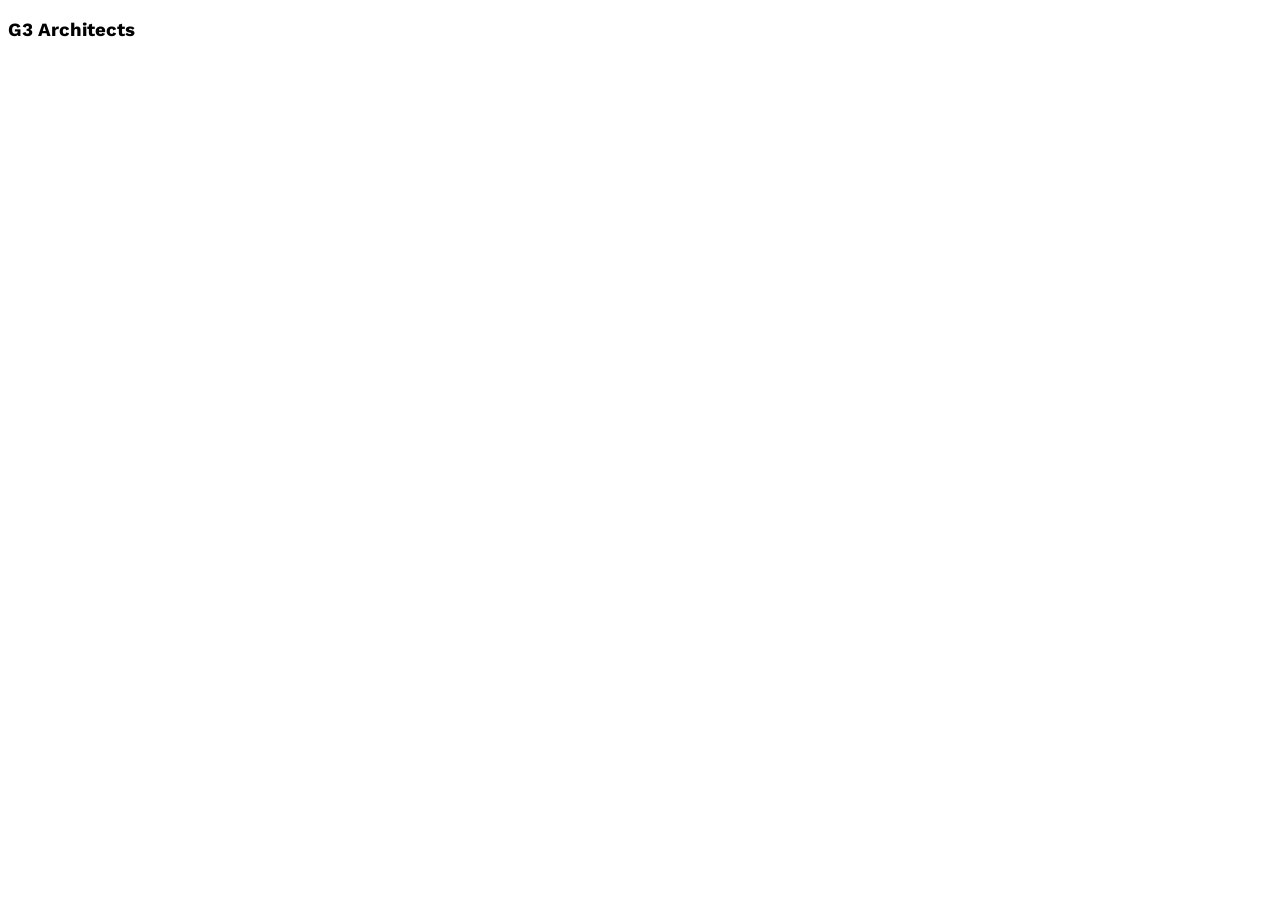
==== architect.html @ 3cc1d554 "added font fammily work sans" ====
<!DOCTYPE html>
<html lang="en">
<head>
    <meta charset="UTF-8">
    <meta name="viewport" content="width=device-width, initial-scale=1.0">
    <title>G4 Architects</title>
    <link rel="preconnect" href="https://fonts.googleapis.com">
<link rel="preconnect" href="https://fonts.gstatic.com" crossorigin>
<link href="https://fonts.googleapis.com/css2?family=Work+Sans:ital,wght@0,100..900;1,100..900&display=swap" rel="stylesheet">
    <link rel="stylesheet" href="./style/style.css">
</head>
<body>
    <header>
        <nav>
            <h3> G3 Architects</h3>
        </nav>
    </header>
    
    
</body>
</html>
---- style/style.css ----
body{
    font-family: "Work Sans", sans-serif;
}
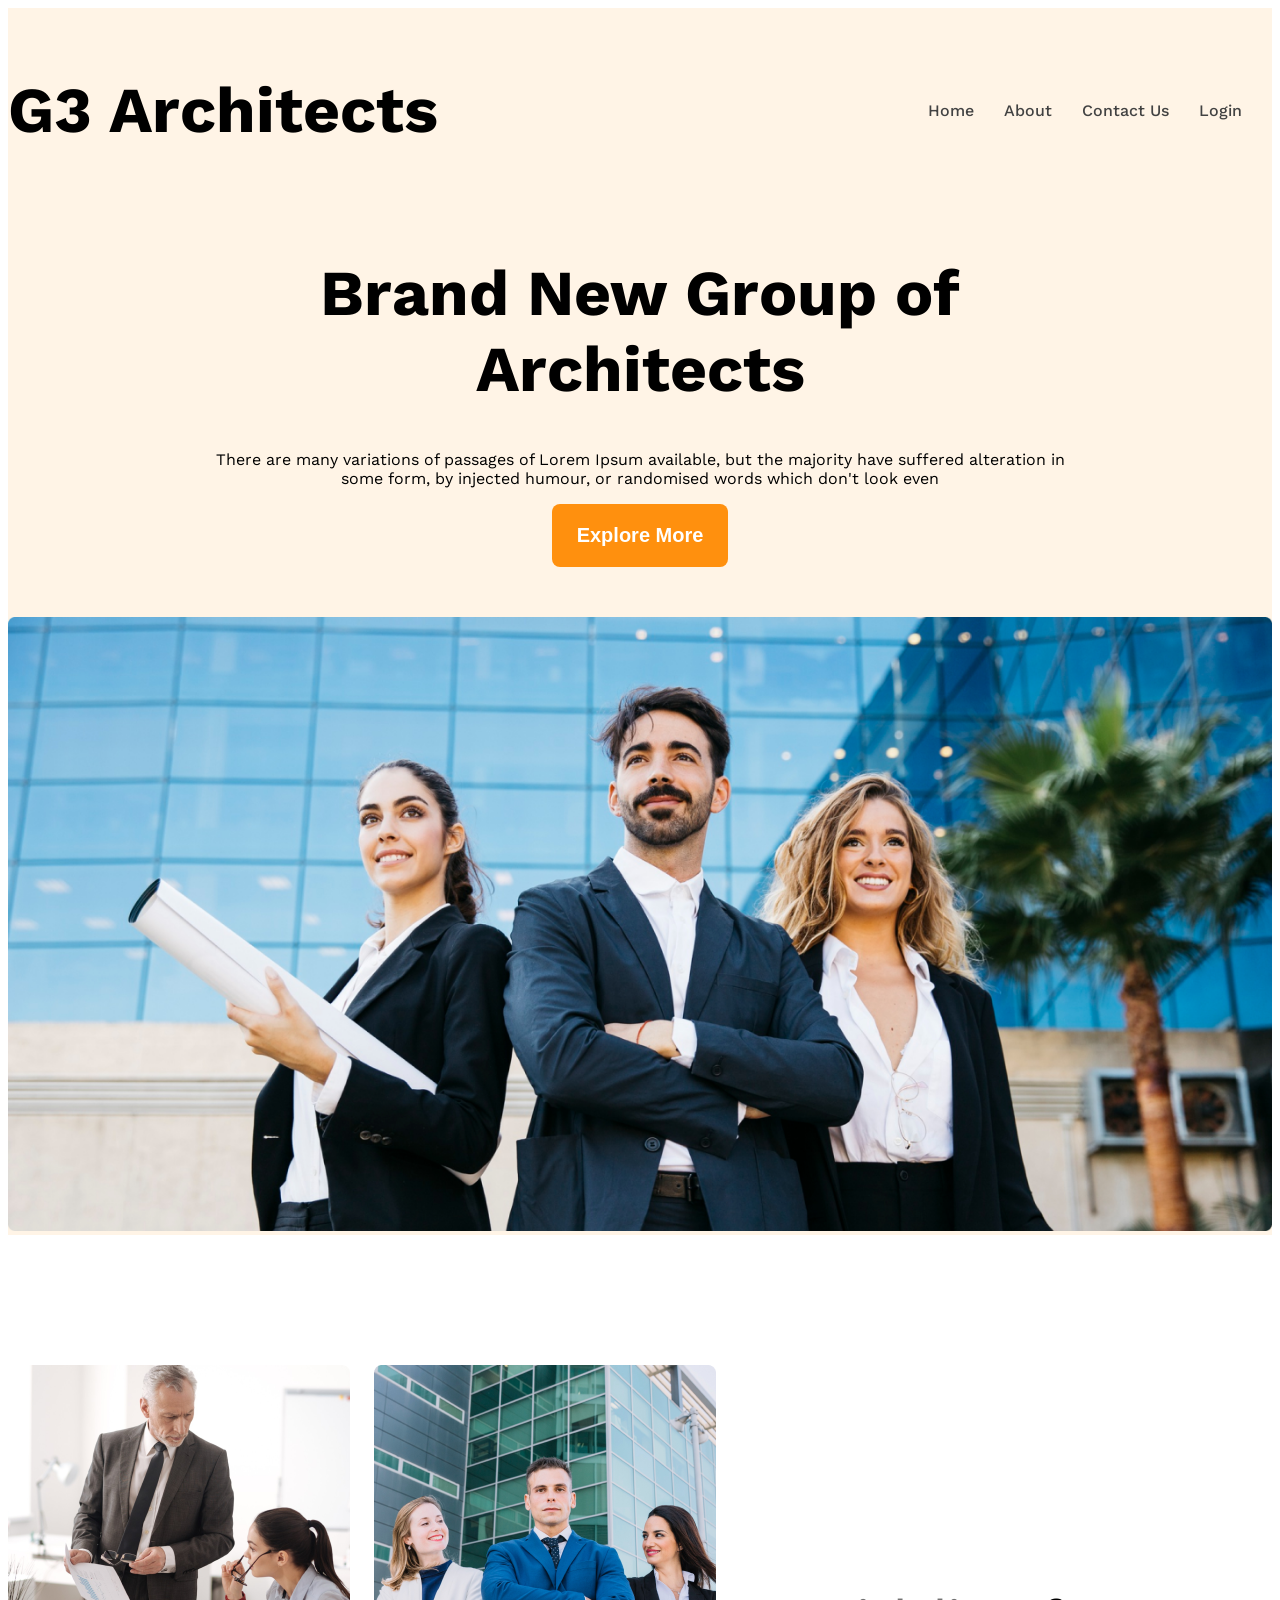
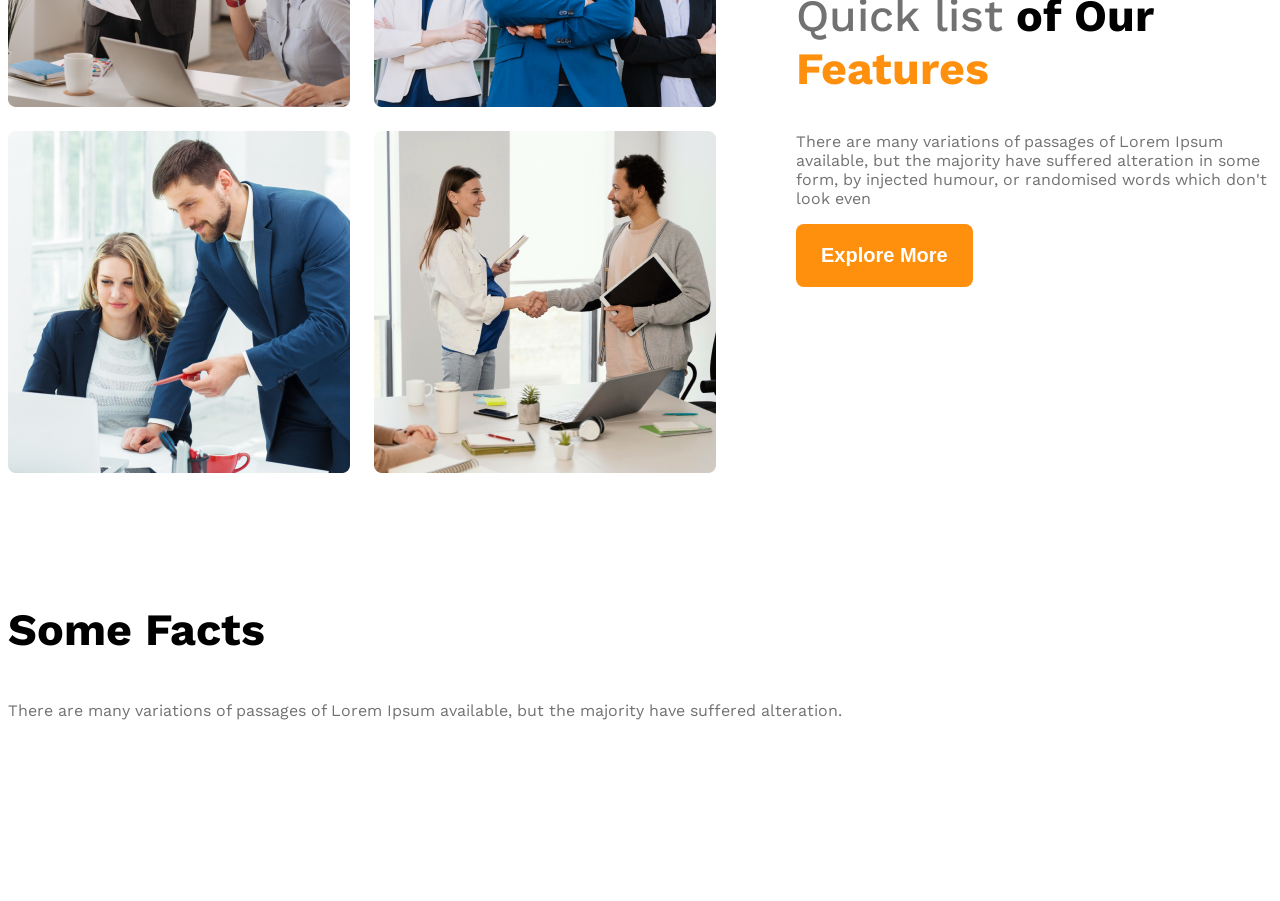
==== commit f1c0633f: "basic structure" ====
--- a/architect.html
+++ b/architect.html
@@ -10,11 +10,72 @@
     <link rel="stylesheet" href="./style/style.css">
 </head>
 <body>
-    <header>
-        <nav>
-            <h3> G3 Architects</h3>
+    <header class="bg-light">
+        <nav class="navbar display-flex" >
+            <h3 class="brand "> G3 Architects</h3>
+            <ul class="nav-links display-flex">
+                    <!-- li.nav-item*4>a.nav-link                         -->
+                <li class="nav-item"><a href="" class="nav-link text-gray">Home </a></li>
+                <li class="nav-item"><a href="" class="nav-link text-gray"> About </a></li>
+                <li class="nav-item"><a href="" class="nav-link text-gray"> Contact Us </a></li>
+                <li class="nav-item"><a href="" class="nav-link text-gray"> Login</a></li>
+            </ul>
         </nav>
+        <div class="banner">
+       <div class="banner-content">
+         <h1 class="banner-title">Brand New 
+Group of Architects</h1>
+      <p class="banner-description">There are many variations of passages of Lorem Ipsum available, but the majority have suffered alteration in some form, by injected humour, or randomised words which don't look even</p>
+      <button class="btn-explore">Explore More</button>
+       </div>
+   
+    <img class="banner-img" src="./images/banner.png" alt="">
+ </div>
     </header>
+    <main>
+        <section class="teams display-flex">
+            <div class="images-container">
+                <img src="./images/team1.png" alt="two team architect discussing about">
+                <img src="./images/team2.png" alt="two team architect discussing about">
+                <img src="./images/team3.png" alt="two team architect discussing about">
+                <img src="./images/team4.png" alt="two team architect discussing about">
+
+            </div>
+            <div class="our-features">
+                <h2 class="section-title"><span id="quick-list" class="text-light-gray">Quick list</span> <span>of Our</span> <span class="explore-color">Features</span></h2>
+                <p class="features-description text-light-gray">There are many variations of passages of Lorem Ipsum available, but the majority have suffered alteration in some form, by injected humour, or randomised words which don't look even</p>
+                <button class="btn-explore">Explore More</button>
+            </div>
+        </section>
+        <!-- feature will enjoy  -->
+         <section>
+            <h3 class="section-title">Some Facts</h3>
+            <p class="text-light-gray">There are many variations of passages of Lorem Ipsum available, but the majority have suffered alteration.</p>
+            <div class="facts-container">
+                <!-- .fact*4>img.fact-icon+h4.fact-number+h5.fact-name  -->
+                <div class="fact">
+                    <img src="" alt="" class="fact-icon">
+                    <h4 class="fact-number"></h4>
+                    <h5 class="fact-name"></h5>
+                </div>
+                <div class="fact">
+                    <img src="" alt="" class="fact-icon">
+                    <h4 class="fact-number"></h4>
+                    <h5 class="fact-name"></h5>
+                </div>
+                <div class="fact">
+                    <img src="" alt="" class="fact-icon">
+                    <h4 class="fact-number"></h4>
+                    <h5 class="fact-name"></h5>
+                </div>
+                <div class="fact">
+                    <img src="" alt="" class="fact-icon">
+                    <h4 class="fact-number"></h4>
+                    <h5 class="fact-name"></h5>
+                </div>
+            </div>
+         </section>
+    </main>
     
     
 </body>
--- a/style/style.css
+++ b/style/style.css
@@ -1,3 +1,114 @@
 body{
     font-family: "Work Sans", sans-serif;
+}
+/* shared style  */
+.display-flex{
+    display: flex;
+}
+/* navbar related styles  */
+.navbar{
+    justify-content: space-between;
+    align-items: center;
+}
+.brand{
+    font-weight: 700;
+    font-size: 4rem;
+}
+.explore-color{
+    color: #FF900E;
+}
+/* dark 02  */
+.text-gray{
+    color: #424242;
+}
+/* dark 03  */
+.text-light-gray{
+    color: #727272;
+}
+
+.bg-light{
+    background-color: rgba(255, 144, 14, 0.1);
+}
+.btn-explore{
+    background-color: #FF900E;
+    padding: 20px 25px;
+    color: white;
+    border: none;
+    border-radius: 8px;
+    font-size: 1.25rem;
+    font-weight: 600;
+}
+.nav-item{
+    list-style: none;
+    margin-right: 30px;
+}
+.nav-link{
+    text-decoration: none;
+    font-weight: 500;
+}
+.navbar,.banner{
+max-width: 1440px;
+margin: 0 auto;
+}
+.banner-content{
+    max-width: 850px;
+    margin: 0 auto;
+    text-align: center;
+    margin-bottom: 50px;
+}
+.banner-title{
+    font-size: 4rem;
+    font-weight: 700;
+}
+.banner-img{
+    width: 100%;
+}
+main{
+    max-width: 1440px;
+    margin: 0 auto;
+}
+main > section{
+    margin-top: 130px;
+}
+/* team and feature related styled  */
+.teams{
+    align-items: center;
+}
+.images-container{
+    display: grid;
+    grid-template-columns: repeat(2,1fr);
+    gap: 24px;
+}
+.our-features{
+    margin-left: 80px;
+    max-width: 530px;
+}
+.section-title{
+    font-size: 2.8rem;
+    font-weight: 700;
+}
+#quick-list{
+    font-weight: 500;
+}
+@media screen and (max-width:576px){
+    .navbar,
+    .nav-links,
+    .teams{
+        flex-direction: column;
+    }
+    .images-container{
+        grid-template-columns: repeat(1,1fr);
+    }
+    .our-features{
+        margin-left: 20px;
+    }
+}
+/* medium size device  */
+@media screen and (min-width:576px) and (max-width:992px){
+    .teams{
+        flex-direction: column;
+    }
+    .our-features{
+        margin: 50px auto;
+    }
 }
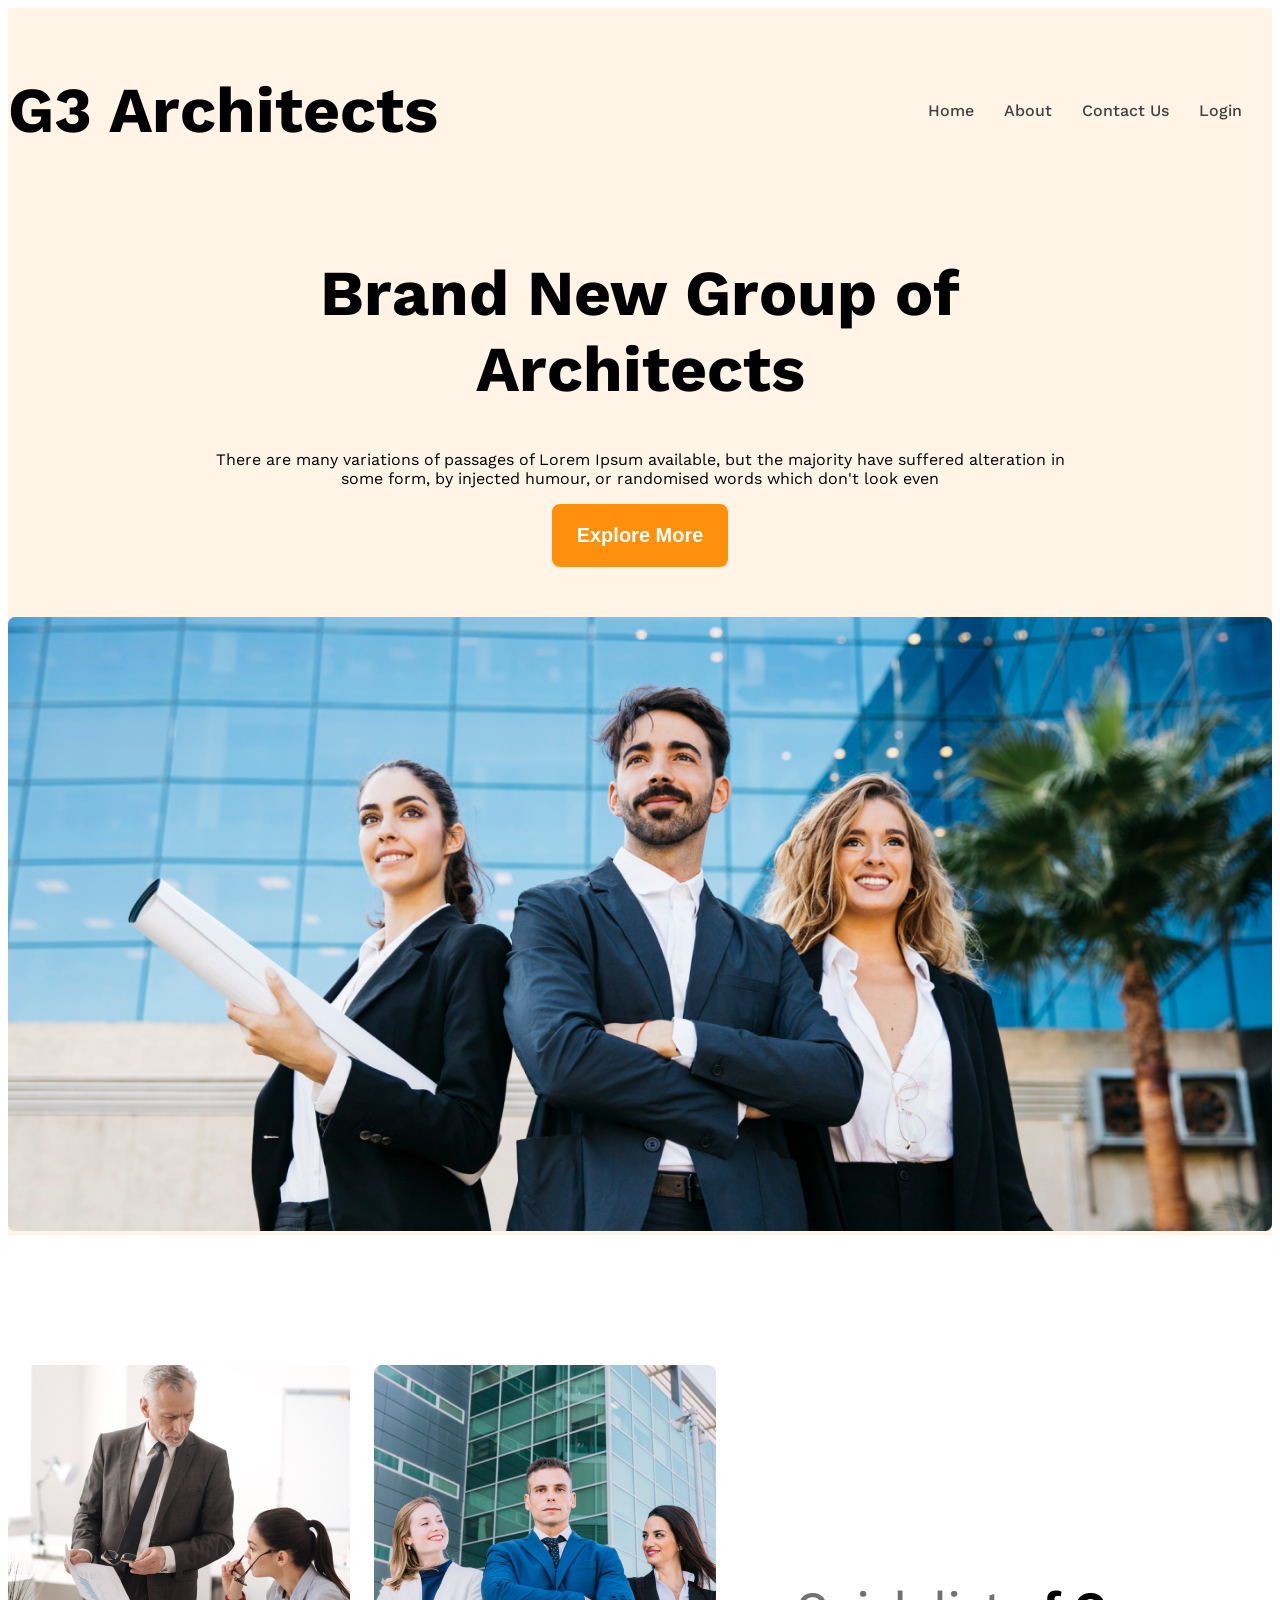
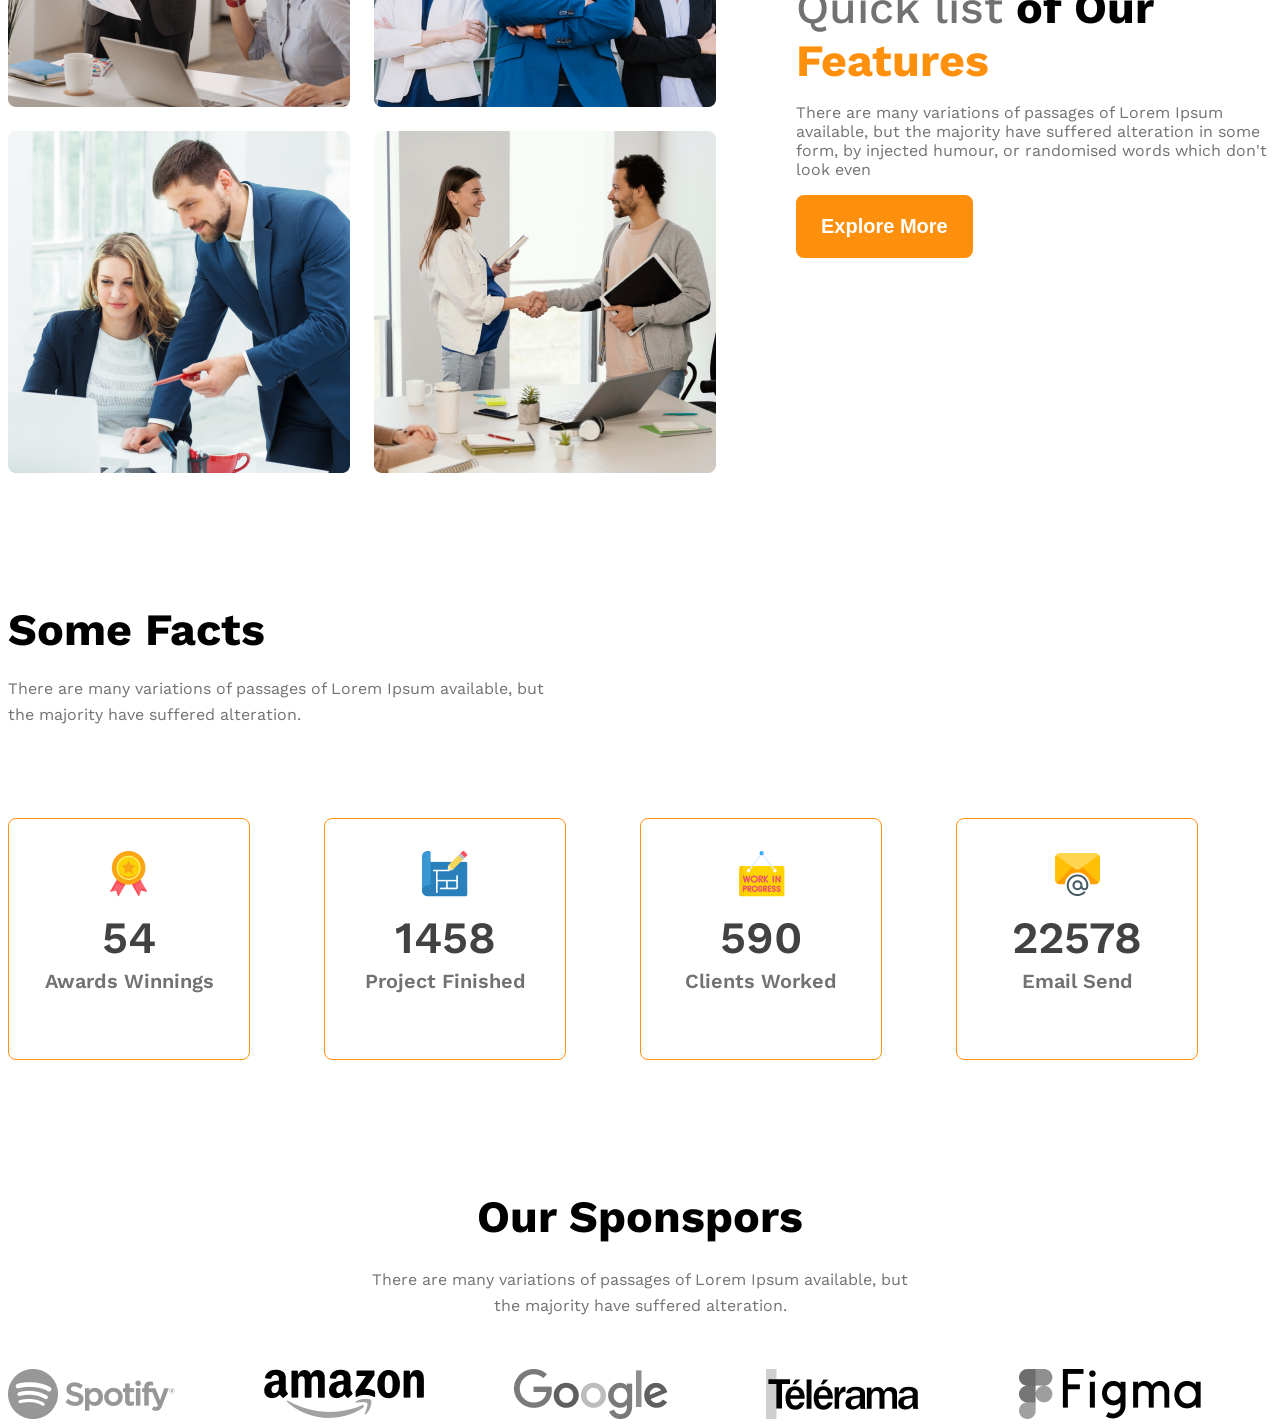
==== commit 03af1989: "added finising the half project" ====
--- a/architect.html
+++ b/architect.html
@@ -49,32 +49,56 @@
         </section>
         <!-- feature will enjoy  -->
          <section>
-            <h3 class="section-title">Some Facts</h3>
-            <p class="text-light-gray">There are many variations of passages of Lorem Ipsum available, but the majority have suffered alteration.</p>
+            <div class="part">
+                <h3 class="section-title ">Some Facts</h3>
+            <p class="text-light-gray fact-description">There are many variations of passages of Lorem Ipsum available, but the majority have suffered alteration.</p>
+            </div>
             <div class="facts-container">
-                <!-- .fact*4>img.fact-icon+h4.fact-number+h5.fact-name  -->
-                <div class="fact">
-                    <img src="" alt="" class="fact-icon">
-                    <h4 class="fact-number"></h4>
-                    <h5 class="fact-name"></h5>
+                <!-- .fact-card*4>img.fact-icon+h4.fact-number+h5.fact-name  -->
+                <div class="fact-card display-flex">
+                   <div>
+                     <img src="./images/icons/ribon.png" alt="" class="fact-icon">
+                    <h4 class="fact-number">54</h4>
+                    <h5 class="fact-name">Awards Winnings</h5>
+                   </div>
                 </div>
-                <div class="fact">
-                    <img src="" alt="" class="fact-icon">
-                    <h4 class="fact-number"></h4>
-                    <h5 class="fact-name"></h5>
+                <div class="fact-card display-flex">
+                   <div>
+                     <img src="./images/icons/projects.png" alt="" class="fact-icon">
+                    <h4 class="fact-number">1458</h4>
+                    <h5 class="fact-name">Project Finished</h5>
+                   </div>
                 </div>
-                <div class="fact">
-                    <img src="" alt="" class="fact-icon">
-                    <h4 class="fact-number"></h4>
-                    <h5 class="fact-name"></h5>
+                <div class="fact-card display-flex">
+                   <div>
+                     <img src="./images/icons/customers.png" alt="" class="fact-icon">
+                    <h4 class="fact-number">590</h4>
+                    <h5 class="fact-name">Clients Worked</h5>
+                   </div>
                 </div>
-                <div class="fact">
-                    <img src="" alt="" class="fact-icon">
-                    <h4 class="fact-number"></h4>
-                    <h5 class="fact-name"></h5>
+                <div class="fact-card display-flex">
+                    <div>
+                        <img src="./images/icons/email.png" alt="" class="fact-icon">
+                    <h4 class="fact-number">22578</h4>
+                    <h5 class="fact-name">Email Send</h5>
+                    </div>
                 </div>
             </div>
          </section>
+         <!-- some fact  -->
+          <section class="our-sponsors">
+            <div class="sponsors-info">
+              <h3 class="section-title margin-bottom">Our Sponspors</h3>
+              <p class="text-light-gray line-height">There are many variations of passages of Lorem Ipsum available, but the majority have suffered alteration.</p>
+            </div>
+            <div class="filter-container">
+                <img src="./images/sponsors/spotify.png" alt="">
+                <img src="./images/sponsors/amazon.png" alt="">
+                <img src="./images/sponsors/google.png" alt="">
+                <img src="./images/sponsors/telerama.png" alt="">
+                <img src="./images/sponsors/figma.png" alt="">
+            </div>
+          </section>
     </main>
     
     
--- a/style/style.css
+++ b/style/style.css
@@ -86,19 +86,84 @@
 .section-title{
     font-size: 2.8rem;
     font-weight: 700;
+    margin: 0 auto;
 }
 #quick-list{
     font-weight: 500;
 }
+.facts-container{
+    display: grid;
+    grid-template-columns: repeat(4,1fr);
+}
+.fact-card{
+    border: 1px solid #FF900E;
+    width: 240px;
+    height: 240px;
+    border-radius: 8px;
+    text-align: center;
+    justify-content: center;
+    align-items: center;
+}
+.fact-number{
+    font-size: 2.8rem;
+    font-weight: 600;
+    margin-top: 10px;
+    margin-bottom: 5px;
+   color: #424242;
+}
+.fact-name{
+    font-size: 1.25rem;
+    font-weight: 600;
+    margin-top: 5px;
+    color:#727272 ;
+}
+.fact-description{
+    max-width: 540px;
+    margin-top: 20px;
+    margin-bottom: 90px;
+    line-height: 26px;
+}
+/* sponsor related styled  */
+.sponsors-info{
+    max-width: 540px;
+    text-align: center;
+    margin: 50px auto;
+}
+.margin-bottom{
+    margin-bottom: 24px;
+}
+.line-height{
+    line-height: 26px;
+    
+}
+.filter-container{
+    display: grid;
+    grid-template-columns: repeat(5,1fr);
+    
+}
+.filter-container img{
+    filter: grayscale(100%);
+}
+
 @media screen and (max-width:576px){
     .navbar,
     .nav-links,
     .teams{
         flex-direction: column;
     }
-    .images-container{
-        grid-template-columns: repeat(1,1fr);
+    .images-container,.facts-container,.filter-container{
+        grid-template-columns: 1fr;
     }
+    .facts-container{
+        justify-items: center;
+    }
+    .filter-container{
+        justify-items: center;
+        gap: 50px;
+    }
+      .facts-container{
+        gap:20px;
+      }
     .our-features{
         margin-left: 20px;
     }
@@ -111,4 +176,13 @@
     .our-features{
         margin: 50px auto;
     }
-}+    .part{
+        justify-items: center;
+        text-align: center;
+    }
+    .filter-container,.facts-container{
+        grid-template-columns: repeat(2,1fr);
+        gap: 40px;
+        justify-items: center;
+    }
+}
